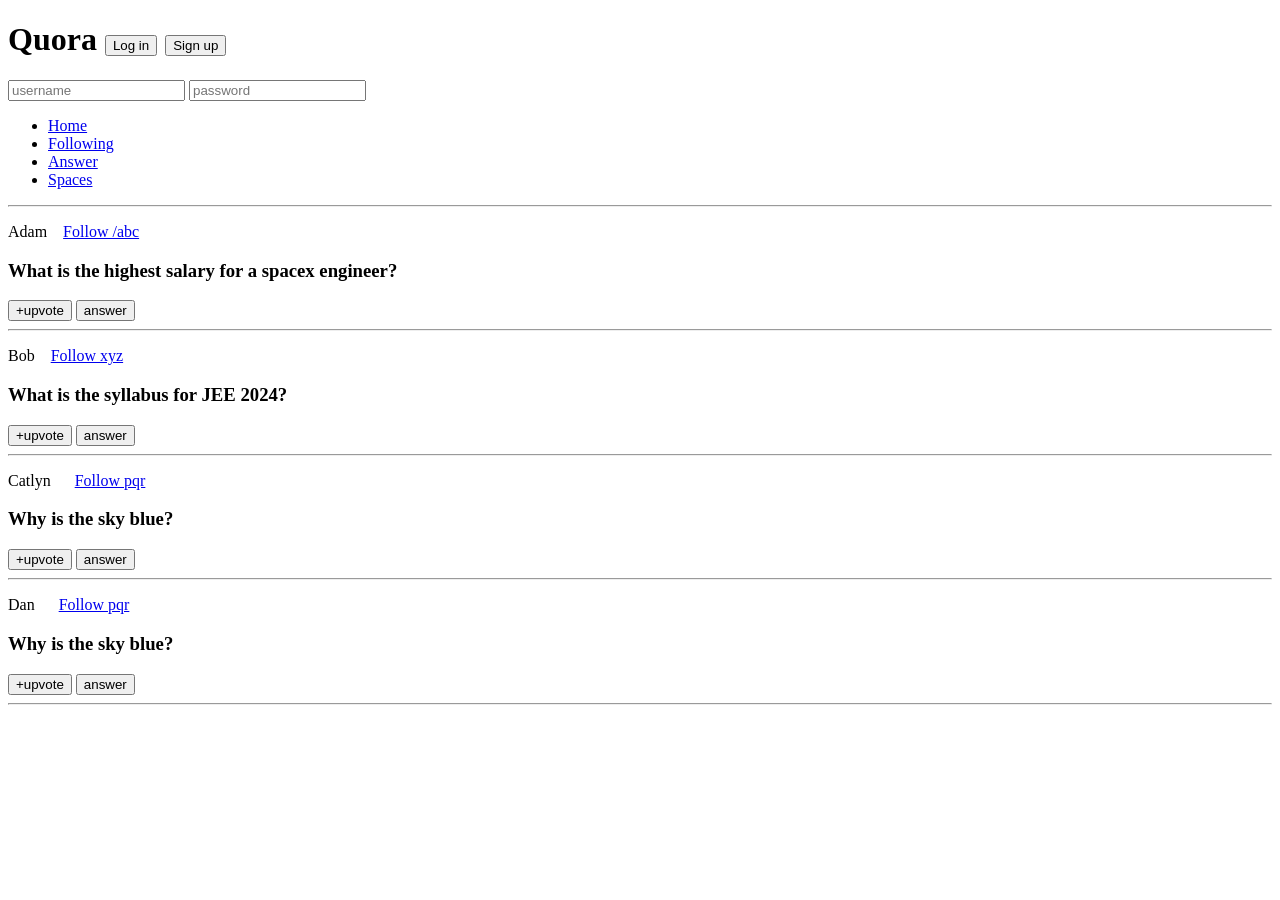
==== index.html @ e448c22d "Add files via upload" ====
<!DOCTYPE html>
<html lang="en">
  <head>
    <meta charset="UTF-8" />
    <meta http-equiv="X-UA-Compatible" content="IE=edge" />
    <meta name="viewport" content="width=device-width, initial-scale=1.0" />
    <title>CSS Chapter2</title>
  </head>
  <body>
    <header>
        <h1>Quora 
            <button id="login">Log in</button>
            <button id="signup">Sign up</button>
        </h1>
        <div>
            <input type="text" placeholder="username">
            <input type="password" placeholder="password">
        </div>
        <nav>
            <ul>
                <li><a href="/home">Home</a></li>
                <li><a href="/following">Following</a></li>
                <li><a href="/answer">Answer</a></li>
                <li><a href="/spaces">Spaces</a></li>
            </ul>
        </nav>
        <hr>
    </header>
    <main>
        <p>
        Adam &nbsp;&nbsp;
        <a class="follow" href="/adam">Follow /abc</a></span>
        </p>
        <h3>What is the highest salary for a spacex engineer?</h3>
        <span>
            <button>+upvote</button>
            <button>answer</button>
        </span>
        <hr />

        <p>
        Bob &nbsp;&nbsp;
        <a class="follow" href="/bob">Follow xyz</a>
        </p>
        <h3>What is the syllabus for JEE 2024?</h3>
        <span>
            <button>+upvote</button>
            <button>answer</button>
        </span>
        <hr />

        <p>
        Catlyn &nbsp;&nbsp;&nbsp;&nbsp;
        <a class="follow" href="/catlyn">Follow pqr</a>
        </p>
        <h3>Why is the sky blue?</h3>
        <span>
            <button>+upvote</button>
            <button>answer</button>
        </span>
        <hr />

        <p>
            Dan &nbsp;&nbsp;&nbsp;&nbsp;
            <a class="follow" href="/dan">Follow pqr</a>
            </p>
            <h3>Why is the sky blue?</h3>
            <span>
                <button>+upvote</button>
                <button>answer</button>
            </span>
            <hr />
    </main>
  </body>
</html>
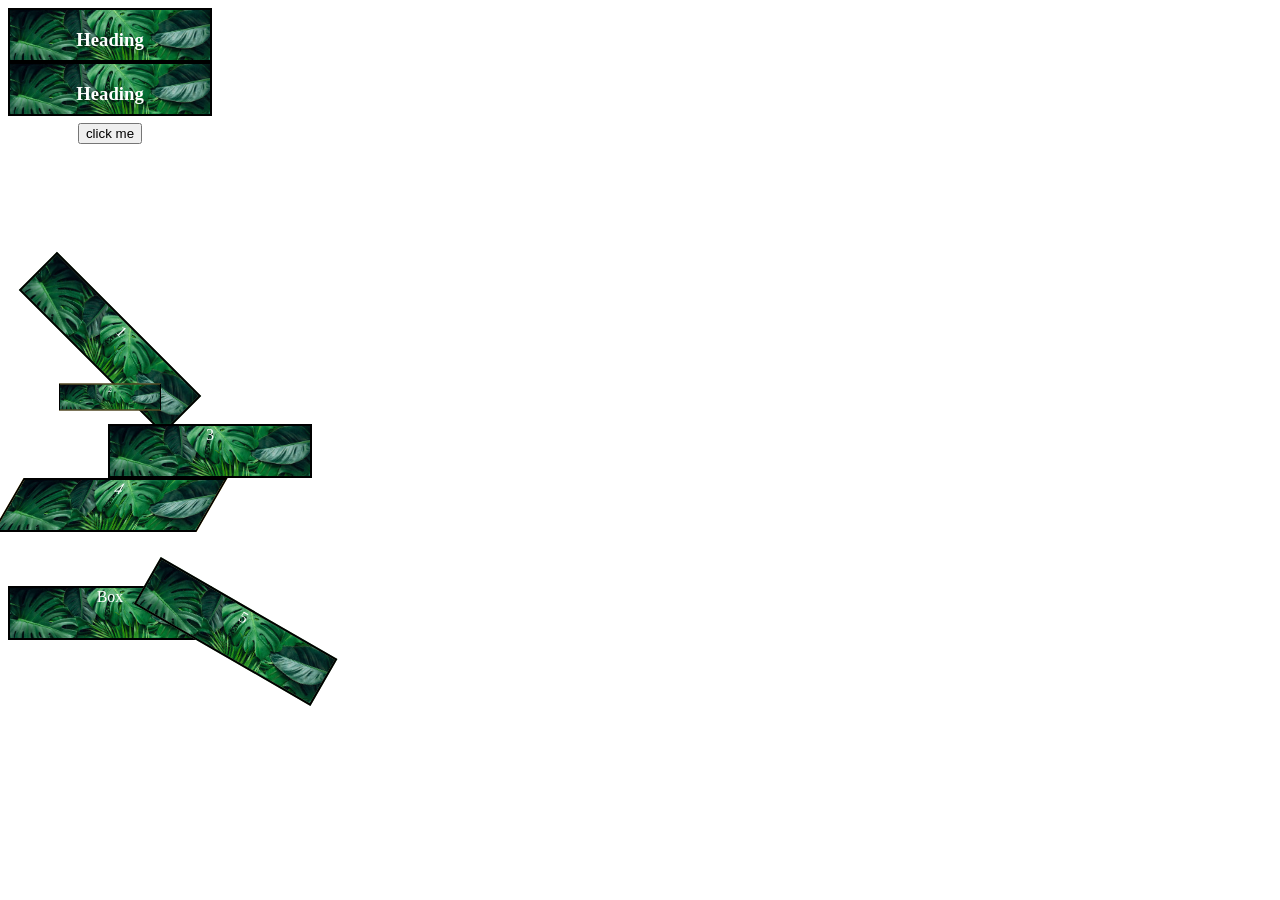
==== commit afb0518b: "CSS Chapter 4 Static, Relative, Absolute, Fixed, Transpostion, Border." ====
--- a/index.html
+++ b/index.html
@@ -1,75 +1,39 @@
-<!DOCTYPE html>
-<html lang="en">
-  <head>
-    <meta charset="UTF-8" />
-    <meta http-equiv="X-UA-Compatible" content="IE=edge" />
-    <meta name="viewport" content="width=device-width, initial-scale=1.0" />
-    <title>CSS Chapter2</title>
-  </head>
-  <body>
-    <header>
-        <h1>Quora 
-            <button id="login">Log in</button>
-            <button id="signup">Sign up</button>
-        </h1>
-        <div>
-            <input type="text" placeholder="username">
-            <input type="password" placeholder="password">
-        </div>
-        <nav>
-            <ul>
-                <li><a href="/home">Home</a></li>
-                <li><a href="/following">Following</a></li>
-                <li><a href="/answer">Answer</a></li>
-                <li><a href="/spaces">Spaces</a></li>
-            </ul>
-        </nav>
-        <hr>
-    </header>
-    <main>
-        <p>
-        Adam &nbsp;&nbsp;
-        <a class="follow" href="/adam">Follow /abc</a></span>
-        </p>
-        <h3>What is the highest salary for a spacex engineer?</h3>
-        <span>
-            <button>+upvote</button>
-            <button>answer</button>
-        </span>
-        <hr />
-
-        <p>
-        Bob &nbsp;&nbsp;
-        <a class="follow" href="/bob">Follow xyz</a>
-        </p>
-        <h3>What is the syllabus for JEE 2024?</h3>
-        <span>
-            <button>+upvote</button>
-            <button>answer</button>
-        </span>
-        <hr />
-
-        <p>
-        Catlyn &nbsp;&nbsp;&nbsp;&nbsp;
-        <a class="follow" href="/catlyn">Follow pqr</a>
-        </p>
-        <h3>Why is the sky blue?</h3>
-        <span>
-            <button>+upvote</button>
-            <button>answer</button>
-        </span>
-        <hr />
-
-        <p>
-            Dan &nbsp;&nbsp;&nbsp;&nbsp;
-            <a class="follow" href="/dan">Follow pqr</a>
-            </p>
-            <h3>Why is the sky blue?</h3>
-            <span>
-                <button>+upvote</button>
-                <button>answer</button>
-            </span>
-            <hr />
-    </main>
-  </body>
-</html>
+<!DOCTYPE html>
+<html lang="en">
+<head>
+    <meta charset="UTF-8">
+    <meta name="viewport" content="width=device-width, initial-scale=1.0">
+    <title>Document</title>
+    <link rel="stylesheet" href="style.css"/>
+</head>
+<body>
+    <div>
+        <h3>Heading</h3>
+    </div>
+
+   <div id="opacity">
+        <h3> Heading</h3>
+        <button>click me</button>
+    </div> 
+</body>
+</html>
+
+
+<!DOCTYPE html>
+<html lang="en">
+<head>
+    <meta charset="UTF-8">
+    <meta name="viewport" content="width=device-width, initial-scale=1.0">
+    <title>Document</title>
+</head>
+<body>
+    <section>
+        <div id="one">1</div>
+        <div id="two">2</div>
+        <div id="three">3</div>
+        <div id="four">4</div>
+        <div id="five">5</div>
+    </section>
+    <div>Box</div>
+</body>
+</html>
--- a/style.css
+++ b/style.css
@@ -0,0 +1,43 @@
+section{
+    margin-top: 200px;
+}
+div{
+    width: 200px;
+    height: 50px;
+    text-align: center;
+    background-color: #7aa874;
+    border: 2px solid black;
+    margin:10px, auto;
+    box-shadow: 2px, 2px, 8px, red;
+    background-image: url(Bgimage.jpg);
+    background-size: cover;
+    color: white;
+
+}
+div:nth-of-type(2n) {
+    background-color: #f7db6a;
+}
+div:nth-last-of-type(3n) {
+    background-color: #ebb02d;
+}
+
+/* tranform */
+
+#one {
+    transform: rotate(45deg);
+}
+
+#two {
+    transform: scale(.5);
+}
+
+#three {
+    transform: translate(100px);
+}
+#four {
+    transform: skew(-30deg);
+}
+
+#five {
+    transform: rotate(30deg) translateX(145px);
+}
